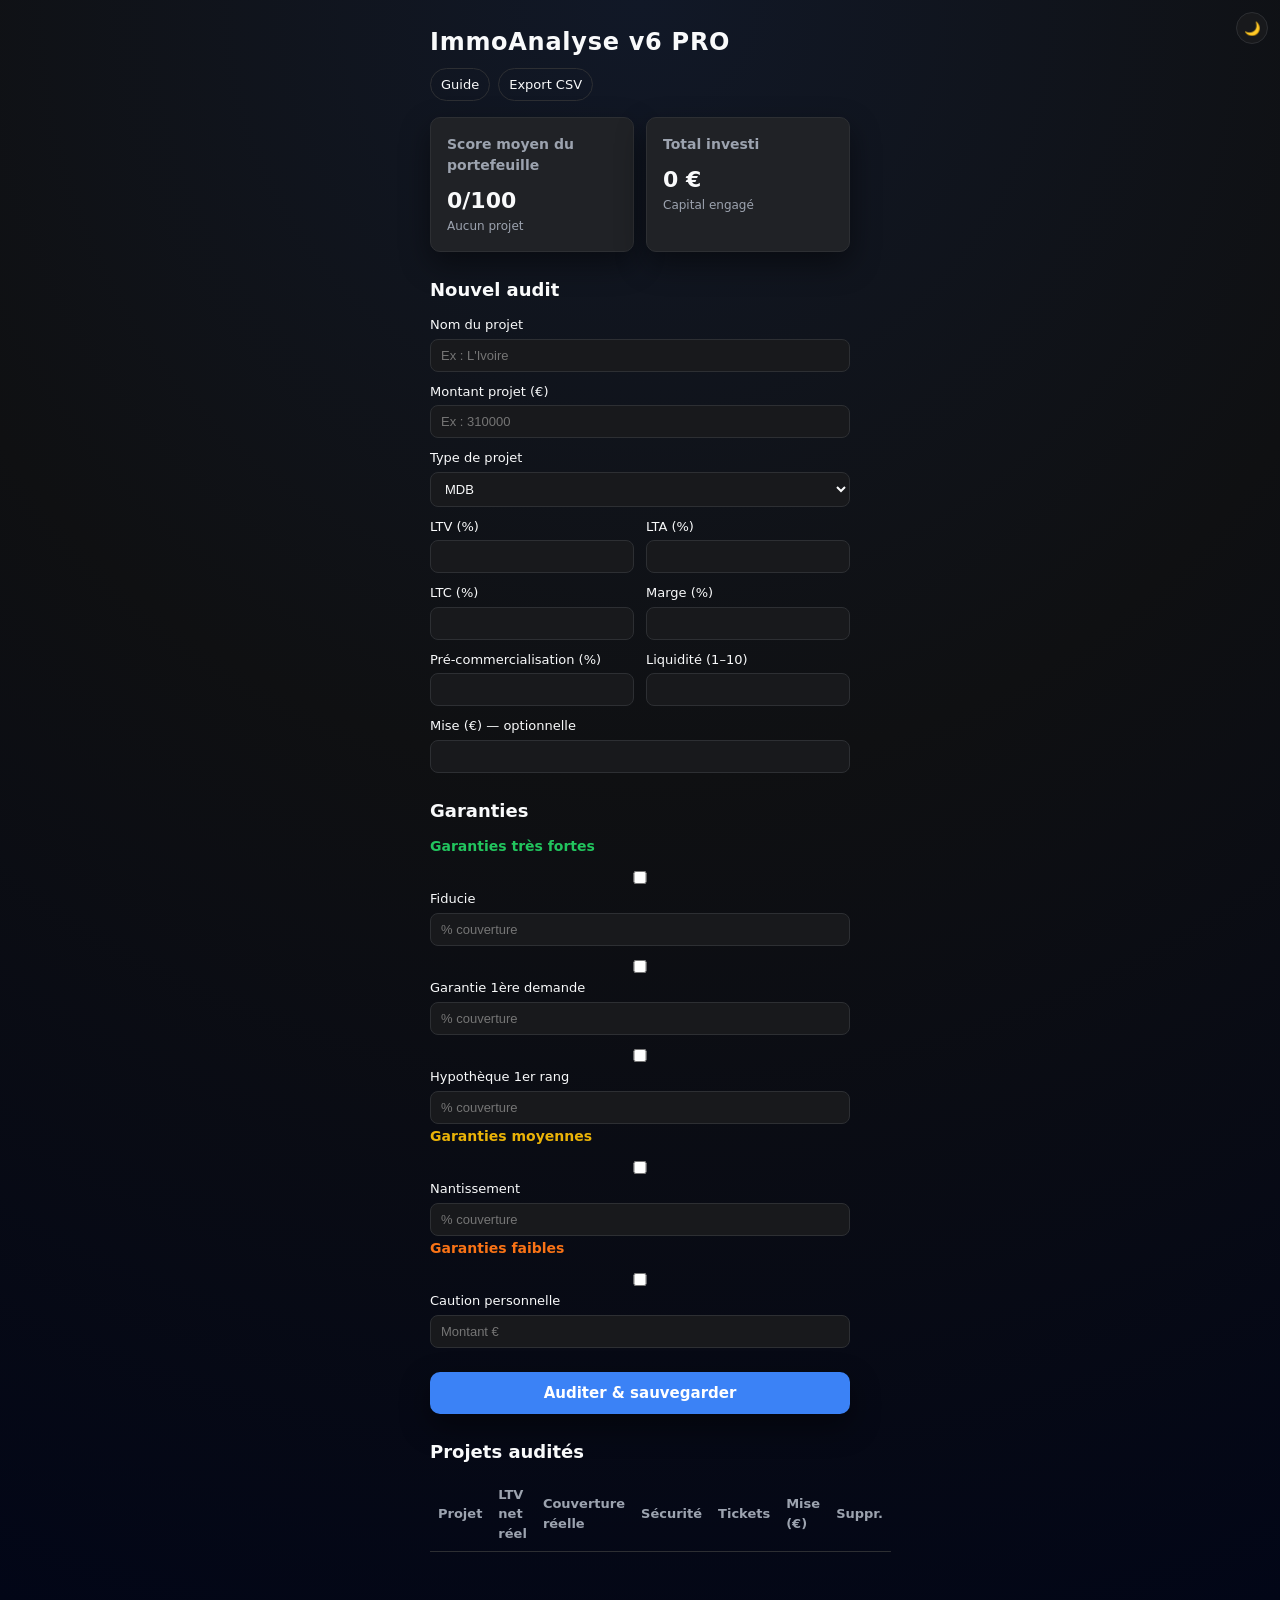
==== index.html @ 84cca6d2 "Update index.html" ====
<!DOCTYPE html>
<html lang="fr">
<head>
<meta charset="UTF-8">
<title>ImmoAnalyse v6 PRO</title>
<meta name="viewport" content="width=device-width, initial-scale=1">
<meta name="theme-color" content="#0f1012">
<link rel="manifest" href="manifest.json">
<link rel="stylesheet" href="style.css">
</head>

<body>

<!-- TOGGLE THEME -->
<div class="theme-toggle">
<button id="toggleTheme">🌙</button>
</div>

<!-- GUIDE PANEL -->
<div id="guidePanel" class="guide-panel">
<div class="guide-content">

<div class="guide-header">
<h2>Guide ImmoAnalyse</h2>
<button class="secondary" onclick="closeGuide()">Fermer</button>
</div>

<div class="guide-tabs">
<div class="guide-tab active" data-tab="crit">Critères</div>
<div class="guide-tab" data-tab="garanties">Garanties</div>
<div class="guide-tab" data-tab="alertes">Alertes</div>
<div class="guide-tab" data-tab="exemples">Exemples</div>
<div class="guide-tab" data-tab="opt">Optimisation</div>
<div class="guide-tab" data-tab="lecture">Lecture rapide</div>
<div class="guide-tab" data-tab="faq">FAQ</div>
</div>

<!-- ONGLET : CRITERES -->
<div class="guide-section active" id="crit">
<div class="accordion">
<div class="accordion-header">LTV — Loan To Value <span class="accordion-arrow">▼</span></div>
<div class="accordion-content">
🟢 &lt; 60% — Très sécurisé<br>
🟠 60–85% — Zone de vigilance<br>
🔴 &gt; 85% — Risque élevé
</div>
</div>

<div class="accordion">
<div class="accordion-header">LTA — Loan To Assets <span class="accordion-arrow">▼</span></div>
<div class="accordion-content">
🟢 &lt; 70% — Structure solide<br>
🟠 70–85% — Endettement à surveiller<br>
🔴 &gt; 85% — Structure fragile
</div>
</div>

<div class="accordion">
<div class="accordion-header">LTC — Loan To Cost <span class="accordion-arrow">▼</span></div>
<div class="accordion-content">
🟢 &lt; 70% — Excellent<br>
🟠 70–85% — Acceptable<br>
🔴 &gt; 85% — Risque de dépassement
</div>
</div>

<div class="accordion">
<div class="accordion-header">Marge (MDB) <span class="accordion-arrow">▼</span></div>
<div class="accordion-content">
🟢 &gt; 20% — Très bon<br>
🟠 10–20% — Correct<br>
🔴 &lt; 10% — Risque de perte
</div>
</div>

<div class="accordion">
<div class="accordion-header">Pré-commercialisation <span class="accordion-arrow">▼</span></div>
<div class="accordion-content">
🟢 &gt; 50% — Très sécurisé<br>
🟠 30–50% — À surveiller<br>
🔴 &lt; 30% — Risque commercial
</div>
</div>

<div class="accordion">
<div class="accordion-header">Liquidité (1–10) <span class="accordion-arrow">▼</span></div>
<div class="accordion-content">
🟢 8–10 — Marché très liquide<br>
🟠 5–7 — Liquide<br>
🔴 1–4 — Revente difficile
</div>
</div>
</div>

<!-- ONGLET : GARANTIES -->
<div class="guide-section" id="garanties">

<div class="accordion">
<div class="accordion-header">Pondération dynamique LPB v6 <span class="accordion-arrow">▼</span></div>
<div class="accordion-content">
Hypothèque (1.0) × couverture<br>
Nantissement (0.6) × couverture<br>
Caution × 0.4<br><br>
Pondération finale = min(100, somme pondérée)
</div>
</div>

<div class="accordion">
<div class="accordion-header">Typologie des garanties <span class="accordion-arrow">▼</span></div>
<div class="accordion-content">
🟢 Très fortes : Fiducie, G1D, Hypothèque 1er rang<br>
🟠 Moyennes : Nantissement<br>
🔴 Faibles : Caution personnelle
</div>
</div>

<!-- AJOUT : COUVERTURE RÉELLE (%) -->
<div class="accordion">
<div class="accordion-header">Couverture réelle (%) <span class="accordion-arrow">▼</span></div>
<div class="accordion-content">
<p><b>Définition :</b> Valeur réelle des garanties après haircuts :</p>
<ul>
<li>Hypothèque : 85 %</li>
<li>Caution : 60 %</li>
<li>Nantissement : 50 %</li>
<li>Fiducie : 100 %</li>
<li>G1D : 100 %</li>
</ul>

<p><b>Interprétation :</b></p>
<ul>
<li><span style="color:green;font-weight:bold;">🟢 &lt; 40 %</span> — Couverture faible</li>
<li><span style="color:orange;font-weight:bold;">🟠 40–80 %</span> — Couverture correcte</li>
<li><span style="color:red;font-weight:bold;">🔴 &gt; 80 %</span> — Couverture forte</li>
<li><span style="color:red;font-weight:bold;">⚠️ = 100 %</span> — Sur‑couverture (LTV net = 5 %)</li>
</ul>

<p><b>Impact :</b> Plus la couverture réelle augmente, plus le LTV net réel diminue.</p>
</div>
</div>

<div class="accordion">
<div class="accordion-header">Surgarantie <span class="accordion-arrow">▼</span></div>
<div class="accordion-content">
Une couverture &gt; 100% déclenche une alerte jaune.
</div>
</div>

</div>
<!-- ONGLET : ALERTES -->
<div class="guide-section" id="alertes">
<div class="accordion">
<div class="accordion-header">Alertes financières <span class="accordion-arrow">▼</span></div>
<div class="accordion-content">
LTV trop élevé, marge insuffisante, garanties faibles.
</div>
</div>

<div class="accordion">
<div class="accordion-header">Alertes commerciales <span class="accordion-arrow">▼</span></div>
<div class="accordion-content">
Précommercialisation faible, liquidité insuffisante.
</div>
</div>

<div class="accordion">
<div class="accordion-header">Alertes structurelles <span class="accordion-arrow">▼</span></div>
<div class="accordion-content">
Endettement global trop élevé, absence de garanties fortes.
</div>
</div>
</div>

<!-- ONGLET : EXEMPLES -->
<div class="guide-section" id="exemples">
<div class="accordion">
<div class="accordion-header">Exemple MDB <span class="accordion-arrow">▼</span></div>
<div class="accordion-content">
LTV = 88% 🔴<br>
Marge = 12% 🟠<br>
Garanties = Caution 🔴
</div>
</div>

<div class="accordion">
<div class="accordion-header">Exemple LDT <span class="accordion-arrow">▼</span></div>
<div class="accordion-content">
LTV = 72% 🟠<br>
Liquidité = 8 🟢<br>
PréComm = 55% 🟢
</div>
</div>
</div>

<!-- ONGLET : OPTIMISATION -->
<div class="guide-section" id="opt">
<div class="accordion">
<div class="accordion-header">Optimiser un projet MDB <span class="accordion-arrow">▼</span></div>
<div class="accordion-content">
Marge &gt; 15%, LTV &lt; 75%, garantie forte.
</div>
</div>

<div class="accordion">
<div class="accordion-header">Optimiser un projet LDT <span class="accordion-arrow">▼</span></div>
<div class="accordion-content">
Analyser taux d’occupation, charges, saison basse.
</div>
</div>
</div>

<!-- ONGLET : LECTURE RAPIDE -->
<div class="guide-section" id="lecture">
<p><b>Lecture en 10 secondes :</b></p>
LTV, garanties, marge, liquidité, statut IA.
</div>

<!-- ONGLET : FAQ -->
<div class="guide-section" id="faq">
<div class="accordion">
<div class="accordion-header">Pourquoi un projet SAFE peut avoir un ticket faible ? <span class="accordion-arrow">▼</span></div>
<div class="accordion-content">
Parce que les garanties ou la mise peuvent être insuffisantes.
</div>
</div>

<div class="accordion">
<div class="accordion-header">Pourquoi le LTV net diffère du LTV brut ? <span class="accordion-arrow">▼</span></div>
<div class="accordion-content">
Le LTV net intègre les garanties fortes.
</div>
</div>
</div>

</div>
</div>

<!-- HEADER -->
<div class="container section">
<h1>ImmoAnalyse v6 PRO</h1>

<div class="header-actions">
<button class="secondary" onclick="openGuide()">Guide</button>
<button class="secondary" onclick="exportCSV()">Export CSV</button>
</div>

<div class="grid-2">
<div class="card">
<h3>Score moyen du portefeuille</h3>
<p id="metricScore" class="big-number">0/100</p>
<p class="note">Aucun projet</p>
</div>

<div class="card">
<h3>Total investi</h3>
<p id="metricInvest" class="big-number">0 €</p>
<p class="note">Capital engagé</p>
</div>
</div>
</div>

<!-- FORMULAIRE -->
<div class="container section">
<h2>Nouvel audit</h2>

<label for="nomProjet">Nom du projet</label>
<input id="nomProjet" type="text" placeholder="Ex : L'Ivoire">

<label for="montantProjet">Montant projet (€)</label>
<input id="montantProjet" type="number" placeholder="Ex : 310000" required>

<label for="typeProjet">Type de projet</label>
<select id="typeProjet">
<option value="MDB">MDB</option>
<option value="LDT">LDT</option>
</select>

<div class="grid-2">
<div><label>LTV (%)</label><input id="ltv" type="number"></div>
<div><label>LTA (%)</label><input id="lta" type="number"></div>
</div>

<div class="grid-2">
<div><label>LTC (%)</label><input id="ltc" type="number"></div>
<div><label>Marge (%)</label><input id="marge" type="number"></div>
</div>

<div class="grid-2">
<div><label>Pré-commercialisation (%)</label><input id="precomm" type="number"></div>
<div><label>Liquidité (1–10)</label><input id="liquidite" type="number"></div>
</div>

<label>Mise (€) — optionnelle</label>
<input id="mise" type="number">
</div>

<!-- GARANTIES -->
<div class="container section">
<h2>Garanties</h2>

<h3 class="g-strong">Garanties très fortes</h3>

<label><input type="checkbox" id="g_fiducie"> Fiducie</label>
<input id="fiducie_pct" type="number" placeholder="% couverture">
<div id="alert_fiducie" class="alert-garantie"></div>

<label><input type="checkbox" id="g_g1d"> Garantie 1ère demande</label>
<input id="g1d_pct" type="number" placeholder="% couverture">
<div id="alert_g1d" class="alert-garantie"></div>

<label><input type="checkbox" id="g_hyp1"> Hypothèque 1er rang</label>
<input id="hyp1_pct" type="number" placeholder="% couverture">
<div id="alert_hyp1" class="alert-garantie"></div>

<h3 class="g-medium">Garanties moyennes</h3>
<label><input type="checkbox" id="g_nant"> Nantissement</label>
<input id="nantissement_pct" type="number" placeholder="% couverture">
<div id="alert_nant" class="alert-garantie"></div>

<h3 class="g-weak">Garanties faibles</h3>
<label><input type="checkbox" id="g_caution"> Caution personnelle</label>
<input id="caution_eur" type="number" placeholder="Montant €">
</div>
<!-- BOUTON AUDITER & SAUVEGARDER -->
<div class="container section">
<button class="btn-primary" onclick="runEngine()">Auditer & sauvegarder</button>
</div>

<!-- TABLEAU -->
<div class="container section">
<h2>Projets audités</h2>

<table id="tableProjets">
<thead>
<tr>
<th>Projet</th>
<th>LTV net réel</th>
<th>Couverture réelle</th>
<th>Sécurité</th>
<th>Tickets</th>
<th>Mise (€)</th>
<th>Suppr.</th>
</tr>
</thead>
<tbody></tbody>
</table>
</div>

<!-- SCRIPT PRINCIPAL -->
<script type="module">
import { runLPBEngine, readNumber } from "./engine/engine.js";

let projets = [];

/* MISE À JOUR DES MÉTRIQUES */
function updateMetrics() {
if (projets.length === 0) {
document.getElementById("metricScore").textContent = "0/100";
document.getElementById("metricInvest").textContent = "0 €";
return;
}

const avgScore = projets.reduce((s, p) => s + p.score, 0) / projets.length;
const totalMise = projets.reduce((s, p) => s + (p.mise || 0), 0);

document.getElementById("metricScore").textContent = avgScore.toFixed(0) + "/100";
document.getElementById("metricInvest").textContent = totalMise.toLocaleString("fr-FR") + " €";
}

/* SURGARANTIE */
function checkGarantie(idInput, idAlert) {
const v = readNumber(document.getElementById(idInput).value);
const alertEl = document.getElementById(idAlert);
alertEl.textContent = (v != null && v > 100) ? "Surgarantie détectée (>100 %)." : "";
}

[
["fiducie_pct", "alert_fiducie"],
["g1d_pct", "alert_g1d"],
["hyp1_pct", "alert_hyp1"],
["nantissement_pct", "alert_nant"]
].forEach(([inputId, alertId]) => {
const el = document.getElementById(inputId);
if (el) el.addEventListener("input", () => checkGarantie(inputId, alertId));
});

/* AJOUT D’UN PROJET */
window.runEngine = function () {
const nom = document.getElementById("nomProjet").value.trim() || "Sans nom";
const typeProjet = document.getElementById("typeProjet").value;
const montantProjet = readNumber(document.getElementById("montantProjet").value);

const input = {
type: typeProjet,
valeurs: {
montantProjet,
LTV: readNumber(document.getElementById("ltv").value),
LTA: readNumber(document.getElementById("lta").value),
LTC: readNumber(document.getElementById("ltc").value),
marge: readNumber(document.getElementById("marge").value),
precomm: readNumber(document.getElementById("precomm").value),
liquidite: readNumber(document.getElementById("liquidite").value),
mise: readNumber(document.getElementById("mise").value)
},
garanties: {
fiducie: document.getElementById("g_fiducie").checked,
g1d: document.getElementById("g_g1d").checked,
hyp1: document.getElementById("g_hyp1").checked,
nantissement: document.getElementById("g_nant").checked,
caution: document.getElementById("g_caution").checked,
fiducie_pct: readNumber(document.getElementById("fiducie_pct").value),
g1d_pct: readNumber(document.getElementById("g1d_pct").value),
hyp1_pct: readNumber(document.getElementById("hyp1_pct").value),
nantissement_pct: readNumber(document.getElementById("nantissement_pct").value),
caution_eur: readNumber(document.getElementById("caution_eur").value)
}
};

const result = runLPBEngine(input);
if (!result) return;

projets.push({
    nom,
    type: typeProjet,
    score: result.score,
    securite: result.meta.securiteGlobale,
    ltvnet: result.ratios.LTV_net_reel,
    coverageReal: result.ratios.coverageReal,
    mise: input.valeurs.mise || 0,
    ticketMin: result.ticketIA.plage.min,
    ticketMax: result.ticketIA.plage.max
});

renderTable();
updateMetrics();
};

/* AFFICHAGE DU TABLEAU */
function renderTable() {
const tbody = document.querySelector("#tableProjets tbody");
tbody.innerHTML = "";

projets.forEach((p, i) => {
const tr = document.createElement("tr");

const ltvText = p.ltvnet != null ? p.ltvnet.toFixed(1) + "%" : "-";

let covText = "-";
if (p.coverageReal != null) {
const v = p.coverageReal;
let color = "black";

if (v < 40) color = "green";
else if (v < 80) color = "orange";
else color = "red";

const alert = (v >= 100) ? " ⚠️" : "";
covText = `<span style="color:${color}; font-weight:bold;">${v.toFixed(1)}%</span>${alert}`;
}

const ticketText = `${p.ticketMin} – ${p.ticketMax} €`;
const miseText = p.mise ? p.mise.toLocaleString("fr-FR") + " €" : "-";

tr.innerHTML = `
<td>${p.nom} <span class="type-tag">(${p.type})</span></td>
<td>${ltvText}</td>
<td>${covText}</td>
<td>${p.securite}</td>
<td>${ticketText}</td>
<td>${miseText}</td>
<td><button class="secondary danger" onclick="suppr(${i})">X</button></td>
`;

tbody.appendChild(tr);
});
}

/* SUPPRESSION */
window.suppr = function (i) {
projets.splice(i, 1);
renderTable();
updateMetrics();
};

/* EXPORT CSV */
window.exportCSV = function () {
if (projets.length === 0) return;

let csv = "Projet;Type;LTV net réel;Couverture réelle;Sécurité;Ticket min;Ticket max;Mise\n";

projets.forEach(p => {
csv += `${p.nom};${p.type};${p.ltvnet ?? ""};${p.coverageReal ?? ""};${p.securite};${p.ticketMin};${p.ticketMax};${p.mise ?? ""}\n`;
});

const blob = new Blob([csv], { type: "text/csv;charset=utf-8;" });
const url = URL.createObjectURL(blob);
const a = document.createElement("a");
a.href = url;
a.download = "portefeuille_immoanalyse.csv";
a.click();
URL.revokeObjectURL(url);
};

/* THÈME SOMBRE / CLAIR */
const themeBtn = document.getElementById("toggleTheme");
themeBtn.onclick = () => {
document.body.classList.toggle("light");
themeBtn.textContent = document.body.classList.contains("light") ? "☀️" : "🌙";
};

/* GUIDE : ONGLET + ACCORDÉONS */
document.querySelectorAll(".guide-tab").forEach(tab => {
tab.addEventListener("click", () => {
document.querySelectorAll(".guide-tab").forEach(t => t.classList.remove("active"));
document.querySelectorAll(".guide-section").forEach(s => s.classList.remove("active"));
tab.classList.add("active");
document.getElementById(tab.dataset.tab).classList.add("active");
});
});

document.querySelectorAll(".accordion-header").forEach(header => {
header.addEventListener("click", () => {
header.parentElement.classList.toggle("open");
});
});

/* GUIDE : OUVERTURE / FERMETURE */
window.openGuide = function () {
document.getElementById("guidePanel").classList.add("open");
};

window.closeGuide = function () {
document.getElementById("guidePanel").classList.remove("open");
};
</script>

<!-- ENREGISTREMENT SERVICE WORKER -->
<script>
if ('serviceWorker' in navigator) {
window.addEventListener('load', () => {
navigator.serviceWorker.register('sw.js').catch(console.error);
});
}
</script>

</body>
</html>
---- style.css ----
/* ---------- Variables globales ---------- */
:root {
  --bg: #0f1012;
  --bg-alt: #18191c;
  --bg-card: #202226;
  --text: #f9fafb;
  --text-muted: #9ca3af;
  --border: #2d2f33;
  --primary: #3b82f6;
  --primary-hover: #2563eb;
  --danger: #ef4444;
  --radius: 10px;
  --shadow: 0 12px 30px rgba(0,0,0,0.45);
  --font: system-ui, -apple-system, BlinkMacSystemFont, "Inter", sans-serif;
}

/* Thème clair */
body.light {
  --bg: #f4f6f8;
  --bg-alt: #ffffff;
  --bg-card: #ffffff;
  --text: #111827;
  --text-muted: #6b7280;
  --border: #d1d5db;
  --primary: #2563eb;
  --primary-hover: #1d4ed8;
  --danger: #dc2626;
  --shadow: 0 6px 18px rgba(15,23,42,0.12);
}

/* ---------- Reset minimal ---------- */
* {
  box-sizing: border-box;
  margin: 0;
  padding: 0;
}

body {
  font-family: var(--font);
  background: radial-gradient(circle at top, #111827 0, var(--bg) 45%, #020617 100%);
  color: var(--text);
  line-height: 1.5;
  padding: 24px;
  -webkit-font-smoothing: antialiased;
}

/* ---------- Container principal ---------- */
.container {
  max-width: 420px;
  margin: 0 auto;
}

.section {
  margin-bottom: 24px;
}

/* ---------- Titres ---------- */
h1 {
  font-size: 24px;
  margin-bottom: 8px;
  font-weight: 700;
  letter-spacing: 0.03em;
}

h2 {
  font-size: 18px;
  margin-bottom: 12px;
  font-weight: 600;
}

h3 {
  font-size: 14px;
  margin-bottom: 8px;
  font-weight: 600;
  color: var(--text-muted);
}

/* ---------- Header actions ---------- */
.header-actions {
  display: flex;
  gap: 8px;
  margin-bottom: 16px;
}

/* ---------- Cartes ---------- */
.card {
  background: var(--bg-card);
  padding: 16px;
  border-radius: var(--radius);
  border: 1px solid var(--border);
  box-shadow: var(--shadow);
}

.grid-2 {
  display: grid;
  grid-template-columns: 1fr 1fr;
  gap: 12px;
}

.big-number {
  font-size: 22px;
  font-weight: 700;
  margin-top: 4px;
}

.note {
  color: var(--text-muted);
  font-size: 12px;
}

/* ---------- Labels & Inputs ---------- */
label {
  display: block;
  margin-top: 10px;
  font-size: 13px;
  font-weight: 500;
}

input,
select {
  width: 100%;
  padding: 8px 10px;
  margin-top: 4px;
  border: 1px solid var(--border);
  border-radius: 8px;
  font-size: 13px;
  background: var(--bg-alt);
  color: var(--text);
  transition: border-color 0.2s;
}

input:focus,
select:focus {
  outline: none;
  border-color: var(--primary);
}

/* ---------- Boutons ---------- */
button {
  font-family: inherit;
}

.btn-primary {
  width: 100%;
  padding: 12px;
  background: var(--primary);
  color: #fff;
  border: none;
  border-radius: var(--radius);
  font-size: 15px;
  font-weight: 600;
  cursor: pointer;
  box-shadow: var(--shadow);
  transition: background 0.2s;
}

.btn-primary:hover {
  background: var(--primary-hover);
}

.secondary {
  padding: 8px 10px;
  border-radius: 999px;
  border: 1px solid var(--border);
  background: transparent;
  color: var(--text);
  font-size: 13px;
  cursor: pointer;
  transition: border-color 0.2s, color 0.2s;
}

.secondary:hover {
  border-color: var(--primary);
}

.secondary.danger {
  border-color: var(--danger);
  color: var(--danger);
}

.secondary.danger:hover {
  background: rgba(239,68,68,0.12);
}

/* ---------- Tableau ---------- */
table {
  width: 100%;
  border-collapse: collapse;
  font-size: 13px;
}

th, td {
  padding: 8px;
  text-align: left;
}

th {
  font-weight: 600;
  color: var(--text-muted);
  border-bottom: 1px solid var(--border);
}

tbody tr:nth-child(even) {
  background: rgba(148,163,184,0.06);
}

tbody tr:last-child td {
  border-bottom: 1px solid var(--border);
}

.type-tag {
  color: var(--text-muted);
  font-size: 11px;
}

/* ---------- Theme toggle ---------- */
.theme-toggle {
  position: fixed;
  top: 12px;
  right: 12px;
  z-index: 50;
}

.theme-toggle button {
  width: 32px;
  height: 32px;
  border-radius: 999px;
  border: 1px solid var(--border);
  background: var(--bg-alt);
  color: var(--text);
  cursor: pointer;
}

/* ---------- Guide panel ---------- */
.guide-panel {
  position: fixed;
  inset: 0;
  background: rgba(15,23,42,0.75);
  display: none;
  align-items: center;
  justify-content: center;
  z-index: 40;
}

.guide-panel.open {
  display: flex;
}

.guide-content {
  width: 100%;
  max-width: 520px;
  max-height: 90vh;
  background: var(--bg-alt);
  border-radius: 16px;
  border: 1px solid var(--border);
  box-shadow: var(--shadow);
  padding: 16px;
  overflow: hidden;
  display: flex;
  flex-direction: column;
}

.guide-header {
  display: flex;
  justify-content: space-between;
  align-items: center;
  margin-bottom: 10px;
}

/* Tabs */
.guide-tabs {
  display: flex;
  flex-wrap: wrap;
  gap: 6px;
  margin-bottom: 10px;
}

.guide-tab {
  padding: 6px 10px;
  border-radius: 999px;
  border: 1px solid transparent;
  font-size: 12px;
  cursor: pointer;
  color: var(--text-muted);
  transition: 0.2s;
}

.guide-tab.active {
  border-color: var(--primary);
  color: var(--primary);
  background: rgba(37,99,235,0.08);
}

/* Sections */
.guide-section {
  display: none;
  overflow-y: auto;
  padding-right: 4px;
}

.guide-section.active {
  display: block;
}

/* Accordéons */
.accordion {
  border-radius: 10px;
  border: 1px solid var(--border);
  margin-bottom: 8px;
  overflow: hidden;
  transition: 0.2s;
}

.accordion-header {
  padding: 8px 10px;
  font-size: 13px;
  cursor: pointer;
  display: flex;
  justify-content: space-between;
  align-items: center;
}

.accordion-content {
  padding: 8px 10px;
  font-size: 12px;
  color: var(--text-muted);
  display: none;
  border-top: 1px solid var(--border);
}

.accordion.open .accordion-content {
  display: block;
}

/* Garanties alertes */
.alert-garantie {
  font-size: 11px;
  color: #facc15;
  margin-top: 2px;
}

.g-strong {
  color: #22c55e;
}

.g-medium {
  color: #eab308;
}

.g-weak {
  color: #f97316;
}

/* ---------- Responsive ---------- */
@media (max-width: 480px) {
  body {
    padding: 16px;
  }
  .guide-content {
    max-width: 100%;
    border-radius: 0;
  }
}
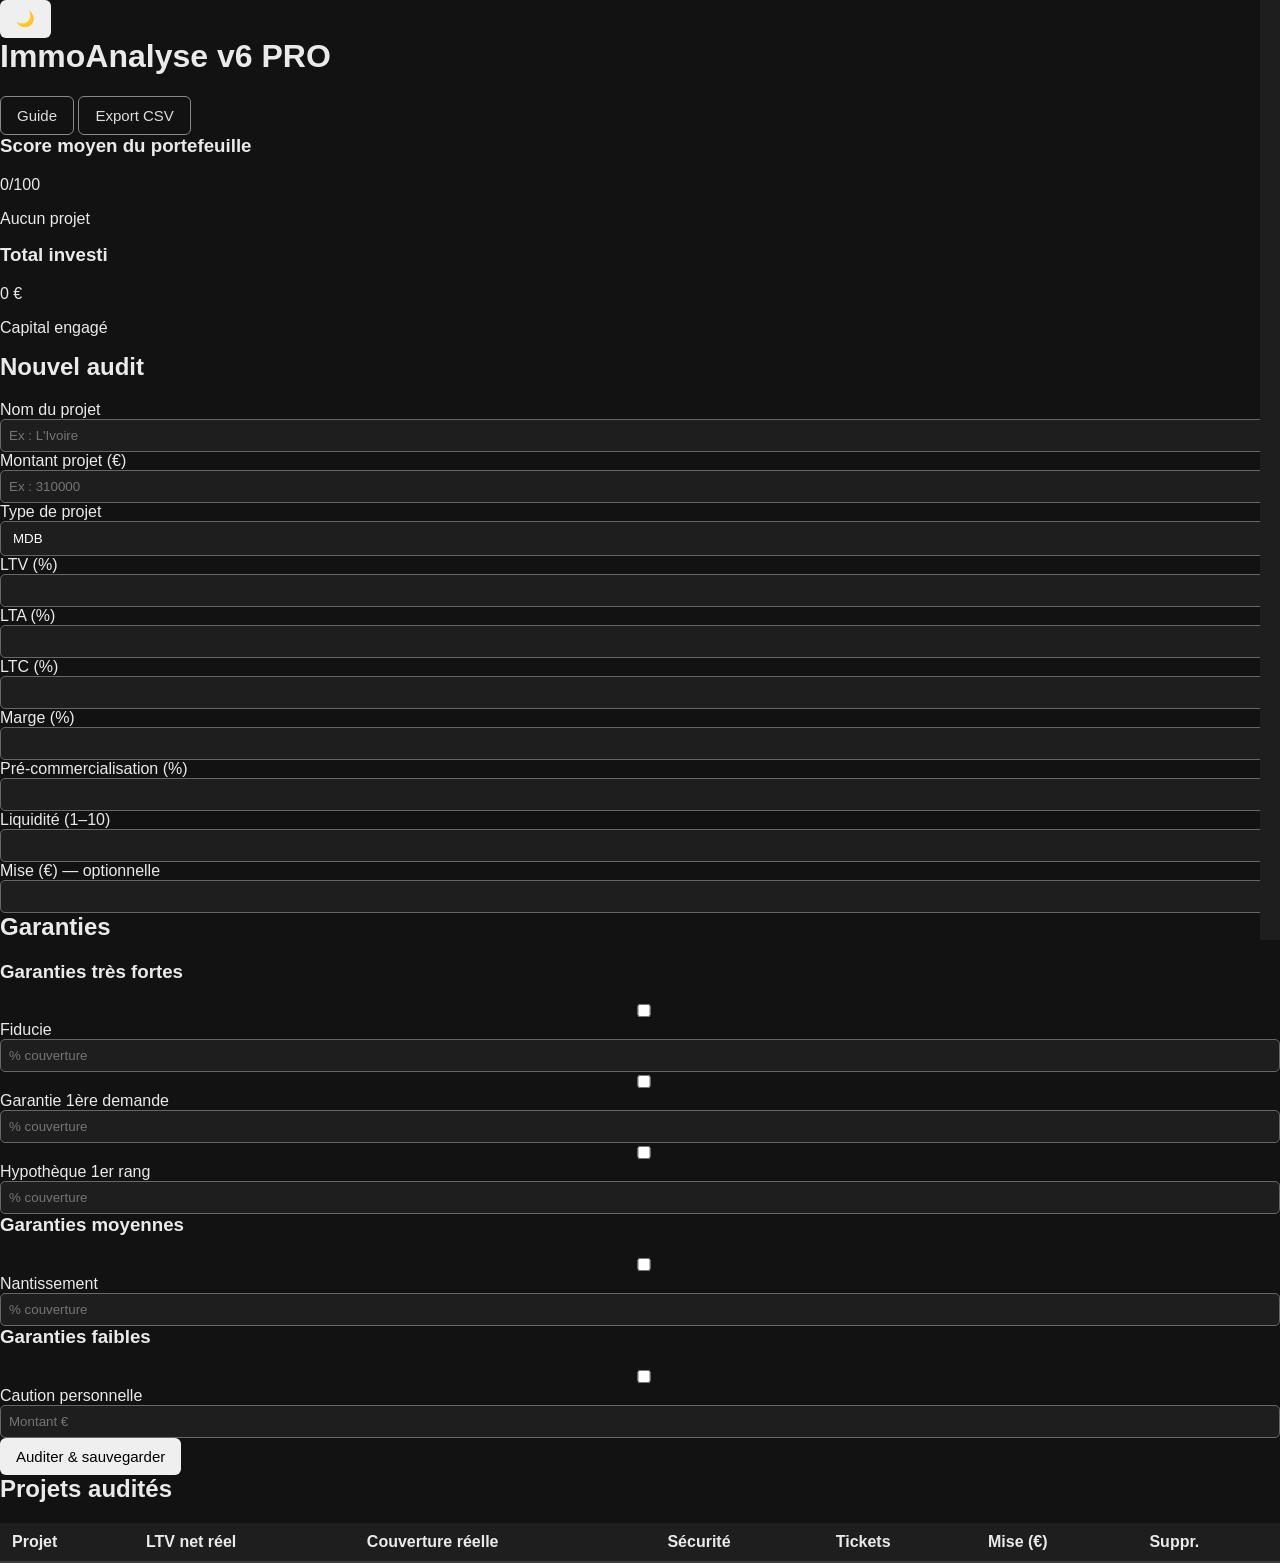
==== commit cbbd5c74: "Update index.html" ====
--- a/index.html
+++ b/index.html
@@ -17,7 +17,7 @@
 </div>
 
 <!-- GUIDE PANEL -->
-<div id="guidePanel" class="guide-panel">
+<div id="guidePanel">
 <div class="guide-content">
 
 <div class="guide-header">
@@ -437,42 +437,55 @@
 
 /* AFFICHAGE DU TABLEAU */
 function renderTable() {
-const tbody = document.querySelector("#tableProjets tbody");
-tbody.innerHTML = "";
-
-projets.forEach((p, i) => {
-const tr = document.createElement("tr");
-
-const ltvText = p.ltvnet != null ? p.ltvnet.toFixed(1) + "%" : "-";
-
-let covText = "-";
-if (p.coverageReal != null) {
-const v = p.coverageReal;
-let color = "black";
-
-if (v < 40) color = "green";
-else if (v < 80) color = "orange";
-else color = "red";
-
-const alert = (v >= 100) ? " ⚠️" : "";
-covText = `<span style="color:${color}; font-weight:bold;">${v.toFixed(1)}%</span>${alert}`;
-}
-
-const ticketText = `${p.ticketMin} – ${p.ticketMax} €`;
-const miseText = p.mise ? p.mise.toLocaleString("fr-FR") + " €" : "-";
-
-tr.innerHTML = `
-<td>${p.nom} <span class="type-tag">(${p.type})</span></td>
-<td>${ltvText}</td>
-<td>${covText}</td>
-<td>${p.securite}</td>
-<td>${ticketText}</td>
-<td>${miseText}</td>
-<td><button class="secondary danger" onclick="suppr(${i})">X</button></td>
-`;
-
-tbody.appendChild(tr);
-});
+    const tbody = document.querySelector("#tableProjets tbody");
+    tbody.innerHTML = "";
+
+    projets.forEach((p, i) => {
+
+        const tr = document.createElement("tr");
+
+        const ltvText = p.ltvnet != null ? p.ltvnet.toFixed(1) + "%" : "-";
+
+        let covText = "-";
+        if (p.coverageReal != null) {
+            const v = p.coverageReal;
+            let color = "black";
+
+            if (v < 40) color = "green";
+            else if (v < 80) color = "orange";
+            else color = "red";
+
+            const alert = (v >= 100) ? " ⚠️" : "";
+            covText = `<span style="color:${color}; font-weight:bold;">${v.toFixed(1)}%</span>${alert}`;
+        }
+
+        const ticketText = `${p.ticketMin} – ${p.ticketMax} €`;
+        const miseText = p.mise ? p.mise.toLocaleString("fr-FR") + " €" : "-";
+
+        tr.innerHTML = `
+            <td>${p.nom} <span class="type-tag">(${p.type})</span></td>
+            <td>${ltvText}</td>
+            <td>${covText}</td>
+            <td>${p.securite}</td>
+            <td>${ticketText}</td>
+            <td>${miseText}</td>
+            <td><button class="secondary danger" onclick="suppr(${i})">X</button></td>
+        `;
+
+        tbody.appendChild(tr);
+
+        /* --- Ligne d’explication automatique si LTV net réel = 5 % --- */
+        if (p.ltvnet === 5) {
+            const explain = document.createElement("tr");
+            explain.classList.add("row-explain");
+            explain.innerHTML = `
+                <td colspan="7" style="font-size:13px; padding:6px 12px; color:#666;">
+                    Plancher appliqué : la couverture réelle atteint 100 %, le LTV net réel est ramené à 5 %.
+                </td>
+            `;
+            tbody.appendChild(explain);
+        }
+    });
 }
 
 /* SUPPRESSION */
@@ -547,3 +560,5 @@
 </html>
     
 
+
+
--- a/style.css
+++ b/style.css
@@ -1,363 +1,258 @@
-/* ---------- Variables globales ---------- */
-:root {
-  --bg: #0f1012;
-  --bg-alt: #18191c;
-  --bg-card: #202226;
-  --text: #f9fafb;
-  --text-muted: #9ca3af;
-  --border: #2d2f33;
-  --primary: #3b82f6;
-  --primary-hover: #2563eb;
-  --danger: #ef4444;
-  --radius: 10px;
-  --shadow: 0 12px 30px rgba(0,0,0,0.45);
-  --font: system-ui, -apple-system, BlinkMacSystemFont, "Inter", sans-serif;
-}
-
-/* Thème clair */
+/* ---------------------------------------------------
+   STYLE GLOBAL LPB v6 PRO
+--------------------------------------------------- */
+
+body {
+    margin: 0;
+    font-family: Arial, sans-serif;
+    background: #121212;
+    color: #eaeaea;
+    transition: background 0.3s, color 0.3s;
+}
+
 body.light {
-  --bg: #f4f6f8;
-  --bg-alt: #ffffff;
-  --bg-card: #ffffff;
-  --text: #111827;
-  --text-muted: #6b7280;
-  --border: #d1d5db;
-  --primary: #2563eb;
-  --primary-hover: #1d4ed8;
-  --danger: #dc2626;
-  --shadow: 0 6px 18px rgba(15,23,42,0.12);
-}
-
-/* ---------- Reset minimal ---------- */
-* {
-  box-sizing: border-box;
-  margin: 0;
-  padding: 0;
-}
-
-body {
-  font-family: var(--font);
-  background: radial-gradient(circle at top, #111827 0, var(--bg) 45%, #020617 100%);
-  color: var(--text);
-  line-height: 1.5;
-  padding: 24px;
-  -webkit-font-smoothing: antialiased;
-}
-
-/* ---------- Container principal ---------- */
-.container {
-  max-width: 420px;
-  margin: 0 auto;
-}
-
-.section {
-  margin-bottom: 24px;
-}
-
-/* ---------- Titres ---------- */
-h1 {
-  font-size: 24px;
-  margin-bottom: 8px;
-  font-weight: 700;
-  letter-spacing: 0.03em;
-}
-
-h2 {
-  font-size: 18px;
-  margin-bottom: 12px;
-  font-weight: 600;
-}
-
-h3 {
-  font-size: 14px;
-  margin-bottom: 8px;
-  font-weight: 600;
-  color: var(--text-muted);
-}
-
-/* ---------- Header actions ---------- */
-.header-actions {
-  display: flex;
-  gap: 8px;
-  margin-bottom: 16px;
-}
-
-/* ---------- Cartes ---------- */
-.card {
-  background: var(--bg-card);
-  padding: 16px;
-  border-radius: var(--radius);
-  border: 1px solid var(--border);
-  box-shadow: var(--shadow);
-}
-
-.grid-2 {
-  display: grid;
-  grid-template-columns: 1fr 1fr;
-  gap: 12px;
-}
-
-.big-number {
-  font-size: 22px;
-  font-weight: 700;
-  margin-top: 4px;
-}
-
-.note {
-  color: var(--text-muted);
-  font-size: 12px;
-}
-
-/* ---------- Labels & Inputs ---------- */
-label {
-  display: block;
-  margin-top: 10px;
-  font-size: 13px;
-  font-weight: 500;
-}
-
-input,
-select {
-  width: 100%;
-  padding: 8px 10px;
-  margin-top: 4px;
-  border: 1px solid var(--border);
-  border-radius: 8px;
-  font-size: 13px;
-  background: var(--bg-alt);
-  color: var(--text);
-  transition: border-color 0.2s;
-}
-
-input:focus,
-select:focus {
-  outline: none;
-  border-color: var(--primary);
-}
-
-/* ---------- Boutons ---------- */
+    background: #f5f5f5;
+    color: #1a1a1a;
+}
+
+h1, h2, h3 {
+    margin-top: 0;
+}
+
+/* ---------------------------------------------------
+   BOUTONS
+--------------------------------------------------- */
+
 button {
-  font-family: inherit;
-}
-
-.btn-primary {
-  width: 100%;
-  padding: 12px;
-  background: var(--primary);
-  color: #fff;
-  border: none;
-  border-radius: var(--radius);
-  font-size: 15px;
-  font-weight: 600;
-  cursor: pointer;
-  box-shadow: var(--shadow);
-  transition: background 0.2s;
-}
-
-.btn-primary:hover {
-  background: var(--primary-hover);
-}
-
-.secondary {
-  padding: 8px 10px;
-  border-radius: 999px;
-  border: 1px solid var(--border);
-  background: transparent;
-  color: var(--text);
-  font-size: 13px;
-  cursor: pointer;
-  transition: border-color 0.2s, color 0.2s;
-}
-
-.secondary:hover {
-  border-color: var(--primary);
-}
-
-.secondary.danger {
-  border-color: var(--danger);
-  color: var(--danger);
-}
-
-.secondary.danger:hover {
-  background: rgba(239,68,68,0.12);
-}
-
-/* ---------- Tableau ---------- */
-table {
-  width: 100%;
-  border-collapse: collapse;
-  font-size: 13px;
-}
-
-th, td {
-  padding: 8px;
-  text-align: left;
-}
-
-th {
-  font-weight: 600;
-  color: var(--text-muted);
-  border-bottom: 1px solid var(--border);
-}
-
-tbody tr:nth-child(even) {
-  background: rgba(148,163,184,0.06);
-}
-
-tbody tr:last-child td {
-  border-bottom: 1px solid var(--border);
-}
-
-.type-tag {
-  color: var(--text-muted);
-  font-size: 11px;
-}
-
-/* ---------- Theme toggle ---------- */
-.theme-toggle {
-  position: fixed;
-  top: 12px;
-  right: 12px;
-  z-index: 50;
-}
-
-.theme-toggle button {
-  width: 32px;
-  height: 32px;
-  border-radius: 999px;
-  border: 1px solid var(--border);
-  background: var(--bg-alt);
-  color: var(--text);
-  cursor: pointer;
-}
-
-/* ---------- Guide panel ---------- */
-.guide-panel {
-  position: fixed;
-  inset: 0;
-  background: rgba(15,23,42,0.75);
-  display: none;
-  align-items: center;
-  justify-content: center;
-  z-index: 40;
-}
-
-.guide-panel.open {
-  display: flex;
-}
-
-.guide-content {
-  width: 100%;
-  max-width: 520px;
-  max-height: 90vh;
-  background: var(--bg-alt);
-  border-radius: 16px;
-  border: 1px solid var(--border);
-  box-shadow: var(--shadow);
-  padding: 16px;
-  overflow: hidden;
-  display: flex;
-  flex-direction: column;
-}
-
-.guide-header {
-  display: flex;
-  justify-content: space-between;
-  align-items: center;
-  margin-bottom: 10px;
-}
-
-/* Tabs */
-.guide-tabs {
-  display: flex;
-  flex-wrap: wrap;
-  gap: 6px;
-  margin-bottom: 10px;
-}
-
+    padding: 10px 16px;
+    border-radius: 6px;
+    border: none;
+    cursor: pointer;
+    font-size: 15px;
+    transition: 0.2s;
+}
+
+button.primary {
+    background: #007bff;
+    color: white;
+}
+
+button.primary:hover {
+    background: #0069d9;
+}
+
+button.secondary {
+    background: transparent;
+    border: 1px solid #888;
+    color: #ddd;
+}
+
+button.secondary:hover {
+    background: rgba(255,255,255,0.1);
+}
+
+button.secondary.danger {
+    border-color: #ff4d4d;
+    color: #ff4d4d;
+}
+
+body.light button.secondary {
+    color: #333;
+    border-color: #999;
+}
+
+body.light button.secondary:hover {
+    background: rgba(0,0,0,0.05);
+}
+
+body.light button.secondary.danger {
+    color: #b00000;
+    border-color: #b00000;
+}
+
+/* ---------------------------------------------------
+   INPUTS
+--------------------------------------------------- */
+
+input, select {
+    padding: 8px;
+    border-radius: 5px;
+    border: 1px solid #666;
+    background: #1e1e1e;
+    color: #fff;
+    width: 100%;
+    box-sizing: border-box;
+}
+
+body.light input,
+body.light select {
+    background: #fff;
+    color: #111;
+    border: 1px solid #bbb;
+}
+
+/* ---------------------------------------------------
+   TABLEAU PROJETS AUDITÉS
+--------------------------------------------------- */
+
+#tableProjets {
+    width: 100%;
+    border-collapse: collapse;
+    margin-top: 20px;
+}
+
+/* En-têtes */
+#tableProjets th {
+    text-align: left;
+    padding: 10px 12px;
+    font-weight: 600;
+    border-bottom: 2px solid rgba(255,255,255,0.15);
+    background: #1e1e1e;
+}
+
+body.light #tableProjets th {
+    background: #f3f3f3;
+    color: #111;
+    border-bottom: 2px solid rgba(0,0,0,0.25);
+}
+
+/* Cellules */
+#tableProjets td {
+    padding: 10px 12px;
+    border-bottom: 1px solid rgba(255,255,255,0.1);
+}
+
+body.light #tableProjets td {
+    color: #1a1a1a;
+    border-bottom: 1px solid rgba(0,0,0,0.1);
+}
+
+/* Alternance des lignes */
+#tableProjets tr:nth-child(even) {
+    background: rgba(255,255,255,0.03);
+}
+
+body.light #tableProjets tr:nth-child(even) {
+    background: rgba(0,0,0,0.08);
+}
+
+body.light #tableProjets tr:nth-child(odd) {
+    background: rgba(0,0,0,0.03);
+}
+
+/* Ligne d’explication automatique */
+.row-explain {
+    background: rgba(255,255,255,0.05);
+}
+
+body.light .row-explain {
+    background: rgba(0,0,0,0.08);
+    color: #333;
+    font-size: 14px;
+    font-weight: 500;
+}
+
+/* Couleurs des indicateurs */
+td span[style*="color:red"] {
+    font-weight: 700;
+}
+
+td span[style*="color:orange"] {
+    font-weight: 600;
+}
+
+td span[style*="color:green"] {
+    font-weight: 600;
+}
+
+body.light td span[style*="color:red"] {
+    color: #b00000 !important;
+}
+
+body.light td span[style*="color:orange"] {
+    color: #d67a00 !important;
+}
+
+body.light td span[style*="color:green"] {
+    color: #0a7a0a !important;
+}
+
+/* ---------------------------------------------------
+   PANNEAU GUIDE
+--------------------------------------------------- */
+
+#guidePanel {
+    position: fixed;
+    top: 0;
+    right: -400px;
+    width: 380px;
+    height: 100%;
+    background: #1e1e1e;
+    color: #fff;
+    padding: 20px;
+    transition: right 0.3s;
+    overflow-y: auto;
+    z-index: 999;
+}
+
+#guidePanel.open {
+    right: 0;
+}
+
+body.light #guidePanel {
+    background: #fff;
+    color: #111;
+}
+
+/* Onglets du guide */
 .guide-tab {
-  padding: 6px 10px;
-  border-radius: 999px;
-  border: 1px solid transparent;
-  font-size: 12px;
-  cursor: pointer;
-  color: var(--text-muted);
-  transition: 0.2s;
+    padding: 10px;
+    cursor: pointer;
+    border-bottom: 2px solid transparent;
 }
 
 .guide-tab.active {
-  border-color: var(--primary);
-  color: var(--primary);
-  background: rgba(37,99,235,0.08);
-}
-
-/* Sections */
-.guide-section {
-  display: none;
-  overflow-y: auto;
-  padding-right: 4px;
-}
-
-.guide-section.active {
-  display: block;
+    border-bottom: 2px solid #007bff;
+    font-weight: bold;
 }
 
 /* Accordéons */
-.accordion {
-  border-radius: 10px;
-  border: 1px solid var(--border);
-  margin-bottom: 8px;
-  overflow: hidden;
-  transition: 0.2s;
-}
-
 .accordion-header {
-  padding: 8px 10px;
-  font-size: 13px;
-  cursor: pointer;
-  display: flex;
-  justify-content: space-between;
-  align-items: center;
+    padding: 10px;
+    cursor: pointer;
+    background: rgba(255,255,255,0.05);
+    margin-top: 10px;
+}
+
+.accordion-header:hover {
+    background: rgba(255,255,255,0.1);
 }
 
 .accordion-content {
-  padding: 8px 10px;
-  font-size: 12px;
-  color: var(--text-muted);
-  display: none;
-  border-top: 1px solid var(--border);
+    display: none;
+    padding: 10px;
 }
 
 .accordion.open .accordion-content {
-  display: block;
-}
-
-/* Garanties alertes */
-.alert-garantie {
-  font-size: 11px;
-  color: #facc15;
-  margin-top: 2px;
-}
-
-.g-strong {
-  color: #22c55e;
-}
-
-.g-medium {
-  color: #eab308;
-}
-
-.g-weak {
-  color: #f97316;
-}
-
-/* ---------- Responsive ---------- */
-@media (max-width: 480px) {
-  body {
-    padding: 16px;
-  }
-  .guide-content {
-    max-width: 100%;
-    border-radius: 0;
-  }
-}
+    display: block;
+}
+
+/* ---------------------------------------------------
+   METRIQUES
+--------------------------------------------------- */
+
+.metric-box {
+    padding: 15px;
+    background: #1e1e1e;
+    border-radius: 8px;
+    margin-bottom: 10px;
+}
+
+body.light .metric-box {
+    background: #fff;
+    border: 1px solid #ddd;
+}
+
+/* ---------------------------------------------------
+   FIN STYLE
+--------------------------------------------------- */
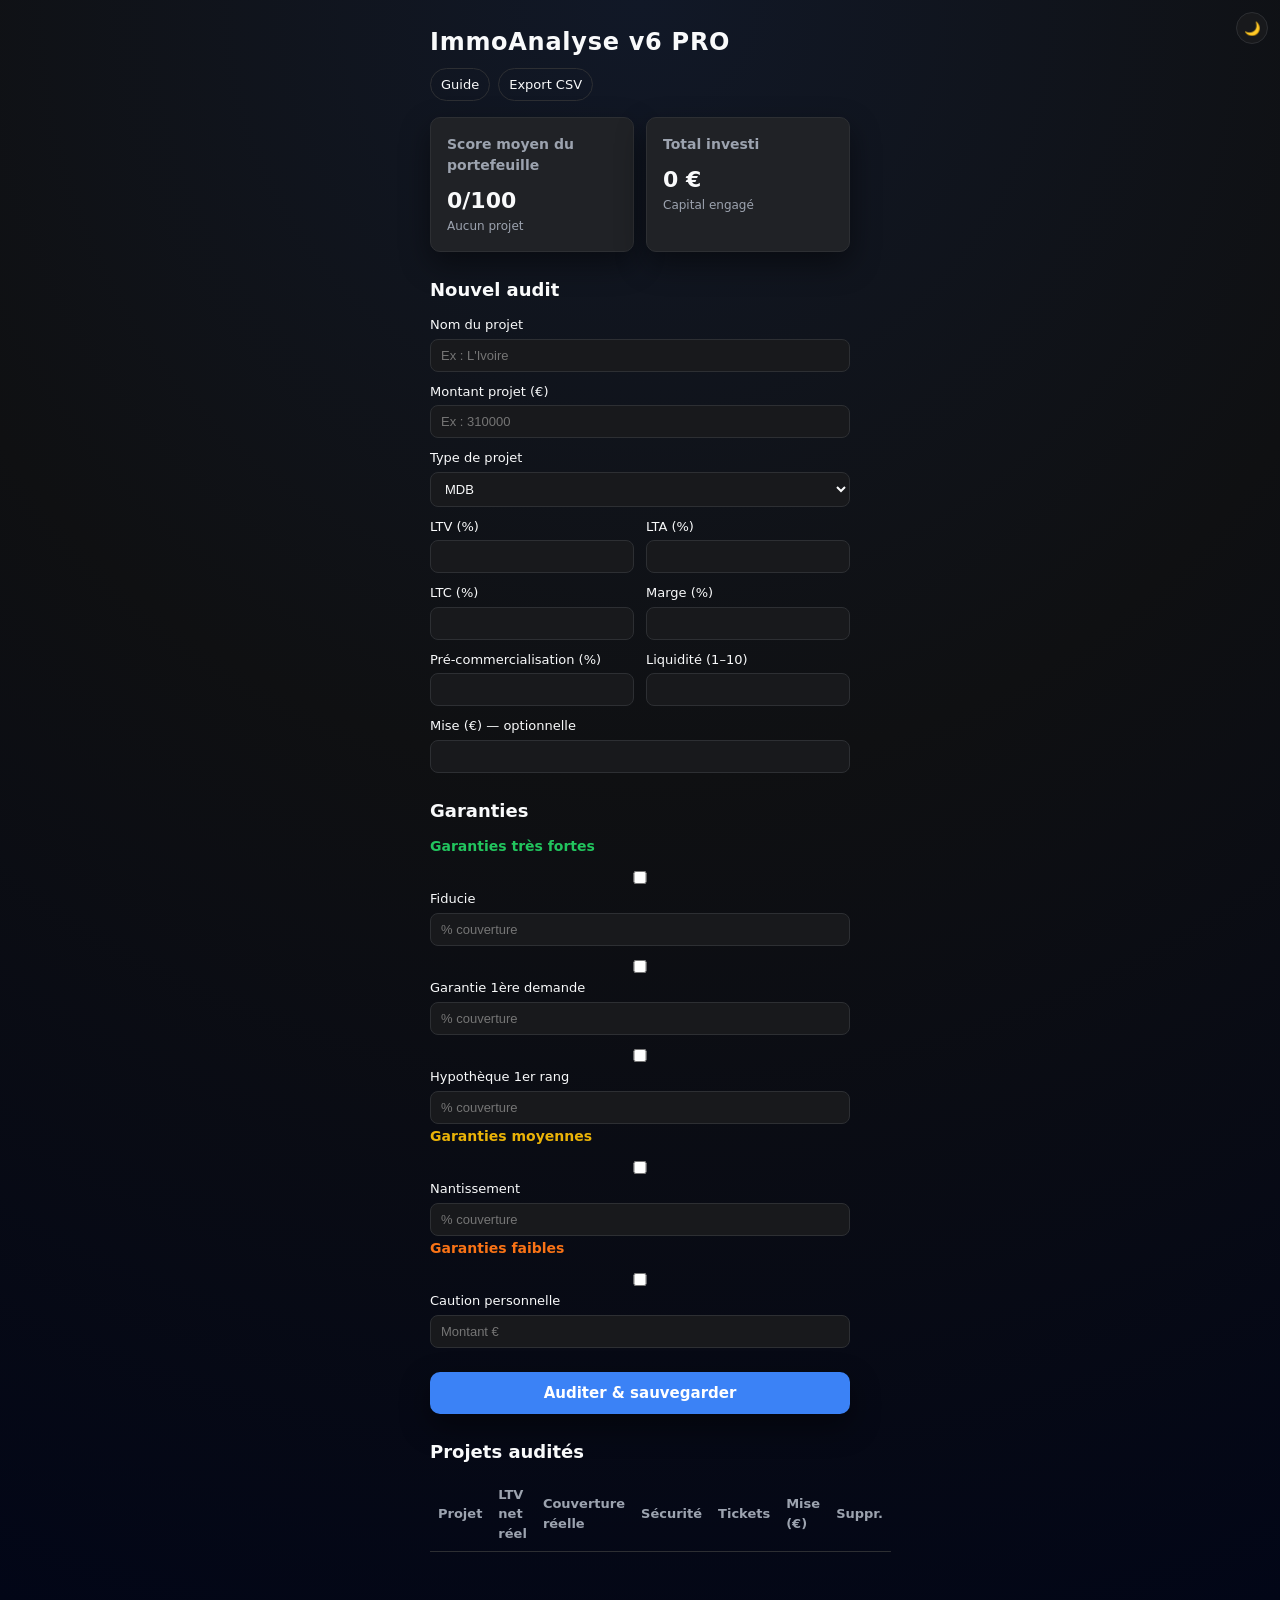
==== commit d633f63f: "Update index.html" ====
--- a/index.html
+++ b/index.html
@@ -17,7 +17,8 @@
 </div>
 
 <!-- GUIDE PANEL -->
-<div id="guidePanel">
+<div id="guidePanel" class="guide-panel">
+
 <div class="guide-content">
 
 <div class="guide-header">
@@ -352,6 +353,37 @@
 
 let projets = [];
 
+/* ---------- PERSISTANCE LOCALSTORAGE ---------- */
+
+const STORAGE_KEY = "immoanalyse_v6_projets";
+
+function loadFromStorage() {
+  try {
+    const raw = localStorage.getItem(STORAGE_KEY);
+    if (!raw) return [];
+    const parsed = JSON.parse(raw);
+    return Array.isArray(parsed) ? parsed : [];
+  } catch (e) {
+    console.warn("Erreur lecture storage", e);
+    return [];
+  }
+}
+
+function saveToStorage(list) {
+  try {
+    localStorage.setItem(STORAGE_KEY, JSON.stringify(list));
+  } catch (e) {
+    console.warn("Erreur écriture storage", e);
+  }
+}
+
+/* Restaurer au chargement */
+document.addEventListener("DOMContentLoaded", () => {
+  projets = loadFromStorage();
+  renderTable();
+  updateMetrics();
+});
+    
 /* MISE À JOUR DES MÉTRIQUES */
 function updateMetrics() {
 if (projets.length === 0) {
@@ -431,6 +463,7 @@
     ticketMax: result.ticketIA.plage.max
 });
 
+saveToStorage(projets);
 renderTable();
 updateMetrics();
 };
@@ -490,9 +523,10 @@
 
 /* SUPPRESSION */
 window.suppr = function (i) {
-projets.splice(i, 1);
-renderTable();
-updateMetrics();
+  projets.splice(i, 1);
+  saveToStorage(projets);
+  renderTable();
+  updateMetrics();
 };
 
 /* EXPORT CSV */
@@ -562,3 +596,5 @@
 
 
 
+
+
--- a/style.css
+++ b/style.css
@@ -1,258 +1,406 @@
-/* ---------------------------------------------------
-   STYLE GLOBAL LPB v6 PRO
---------------------------------------------------- */
+/* ---------- Variables globales ---------- */
+:root {
+  --bg: #0f1012;
+  --bg-alt: #18191c;
+  --bg-card: #202226;
+  --text: #f9fafb;
+  --text-muted: #9ca3af;
+  --border: #2d2f33;
+  --primary: #3b82f6;
+  --primary-hover: #2563eb;
+  --danger: #ef4444;
+  --radius: 10px;
+  --shadow: 0 12px 30px rgba(0,0,0,0.45);
+  --font: system-ui, -apple-system, BlinkMacSystemFont, "Inter", sans-serif;
+}
+
+/* Thème clair */
+body.light {
+  --bg: #f4f6f8;
+  --bg-alt: #ffffff;
+  --bg-card: #ffffff;
+  --text: #111827;
+  --text-muted: #6b7280;
+  --border: #d1d5db;
+  --primary: #2563eb;
+  --primary-hover: #1d4ed8;
+  --danger: #dc2626;
+  --shadow: 0 6px 18px rgba(15,23,42,0.12);
+}
+
+/* ---------- Reset minimal ---------- */
+* {
+  box-sizing: border-box;
+  margin: 0;
+  padding: 0;
+}
 
 body {
-    margin: 0;
-    font-family: Arial, sans-serif;
-    background: #121212;
-    color: #eaeaea;
-    transition: background 0.3s, color 0.3s;
-}
-
-body.light {
-    background: #f5f5f5;
-    color: #1a1a1a;
-}
-
-h1, h2, h3 {
-    margin-top: 0;
-}
-
-/* ---------------------------------------------------
-   BOUTONS
---------------------------------------------------- */
-
+  font-family: var(--font);
+  background: radial-gradient(circle at top, #111827 0, var(--bg) 45%, #020617 100%);
+  color: var(--text);
+  line-height: 1.5;
+  padding: 24px;
+  -webkit-font-smoothing: antialiased;
+}
+
+/* ---------- Container principal ---------- */
+.container {
+  max-width: 420px;
+  margin: 0 auto;
+}
+
+.section {
+  margin-bottom: 24px;
+}
+
+/* ---------- Titres ---------- */
+h1 {
+  font-size: 24px;
+  margin-bottom: 8px;
+  font-weight: 700;
+  letter-spacing: 0.03em;
+}
+
+h2 {
+  font-size: 18px;
+  margin-bottom: 12px;
+  font-weight: 600;
+}
+
+h3 {
+  font-size: 14px;
+  margin-bottom: 8px;
+  font-weight: 600;
+  color: var(--text-muted);
+}
+
+/* ---------- Header actions ---------- */
+.header-actions {
+  display: flex;
+  gap: 8px;
+  margin-bottom: 16px;
+}
+
+/* ---------- Cartes ---------- */
+.card {
+  background: var(--bg-card);
+  padding: 16px;
+  border-radius: var(--radius);
+  border: 1px solid var(--border);
+  box-shadow: var(--shadow);
+}
+
+.grid-2 {
+  display: grid;
+  grid-template-columns: 1fr 1fr;
+  gap: 12px;
+}
+
+.big-number {
+  font-size: 22px;
+  font-weight: 700;
+  margin-top: 4px;
+}
+
+.note {
+  color: var(--text-muted);
+  font-size: 12px;
+}
+
+/* ---------- Labels & Inputs ---------- */
+label {
+  display: block;
+  margin-top: 10px;
+  font-size: 13px;
+  font-weight: 500;
+}
+
+input,
+select {
+  width: 100%;
+  padding: 8px 10px;
+  margin-top: 4px;
+  border: 1px solid var(--border);
+  border-radius: 8px;
+  font-size: 13px;
+  background: var(--bg-alt);
+  color: var(--text);
+  transition: border-color 0.2s;
+}
+
+input:focus,
+select:focus {
+  outline: none;
+  border-color: var(--primary);
+}
+
+/* ---------- Boutons ---------- */
 button {
-    padding: 10px 16px;
-    border-radius: 6px;
-    border: none;
-    cursor: pointer;
-    font-size: 15px;
-    transition: 0.2s;
-}
-
-button.primary {
-    background: #007bff;
-    color: white;
-}
-
-button.primary:hover {
-    background: #0069d9;
-}
-
-button.secondary {
-    background: transparent;
-    border: 1px solid #888;
-    color: #ddd;
-}
-
-button.secondary:hover {
-    background: rgba(255,255,255,0.1);
-}
-
-button.secondary.danger {
-    border-color: #ff4d4d;
-    color: #ff4d4d;
-}
-
-body.light button.secondary {
-    color: #333;
-    border-color: #999;
-}
-
-body.light button.secondary:hover {
-    background: rgba(0,0,0,0.05);
-}
-
-body.light button.secondary.danger {
-    color: #b00000;
-    border-color: #b00000;
-}
-
-/* ---------------------------------------------------
-   INPUTS
---------------------------------------------------- */
-
-input, select {
-    padding: 8px;
-    border-radius: 5px;
-    border: 1px solid #666;
-    background: #1e1e1e;
-    color: #fff;
-    width: 100%;
-    box-sizing: border-box;
-}
-
-body.light input,
-body.light select {
-    background: #fff;
-    color: #111;
-    border: 1px solid #bbb;
-}
-
-/* ---------------------------------------------------
-   TABLEAU PROJETS AUDITÉS
---------------------------------------------------- */
-
-#tableProjets {
-    width: 100%;
-    border-collapse: collapse;
-    margin-top: 20px;
-}
-
-/* En-têtes */
-#tableProjets th {
-    text-align: left;
-    padding: 10px 12px;
-    font-weight: 600;
-    border-bottom: 2px solid rgba(255,255,255,0.15);
-    background: #1e1e1e;
-}
-
-body.light #tableProjets th {
-    background: #f3f3f3;
-    color: #111;
-    border-bottom: 2px solid rgba(0,0,0,0.25);
-}
-
-/* Cellules */
-#tableProjets td {
-    padding: 10px 12px;
-    border-bottom: 1px solid rgba(255,255,255,0.1);
-}
-
-body.light #tableProjets td {
-    color: #1a1a1a;
-    border-bottom: 1px solid rgba(0,0,0,0.1);
-}
-
-/* Alternance des lignes */
-#tableProjets tr:nth-child(even) {
-    background: rgba(255,255,255,0.03);
-}
-
-body.light #tableProjets tr:nth-child(even) {
-    background: rgba(0,0,0,0.08);
-}
-
-body.light #tableProjets tr:nth-child(odd) {
-    background: rgba(0,0,0,0.03);
+  font-family: inherit;
+}
+
+.btn-primary {
+  width: 100%;
+  padding: 12px;
+  background: var(--primary);
+  color: #fff;
+  border: none;
+  border-radius: var(--radius);
+  font-size: 15px;
+  font-weight: 600;
+  cursor: pointer;
+  box-shadow: var(--shadow);
+  transition: background 0.2s;
+}
+
+.btn-primary:hover {
+  background: var(--primary-hover);
+}
+
+.secondary {
+  padding: 8px 10px;
+  border-radius: 999px;
+  border: 1px solid var(--border);
+  background: transparent;
+  color: var(--text);
+  font-size: 13px;
+  cursor: pointer;
+  transition: border-color 0.2s, color 0.2s;
+}
+
+.secondary:hover {
+  border-color: var(--primary);
+}
+
+.secondary.danger {
+  border-color: var(--danger);
+  color: var(--danger);
+}
+
+.secondary.danger:hover {
+  background: rgba(239,68,68,0.12);
+}
+
+/* ---------- Tableau ---------- */
+table {
+  width: 100%;
+  border-collapse: collapse;
+  font-size: 13px;
+}
+
+th, td {
+  padding: 8px;
+  text-align: left;
+}
+
+th {
+  font-weight: 600;
+  color: var(--text-muted);
+  border-bottom: 1px solid var(--border);
+}
+
+tbody tr:nth-child(even) {
+  background: rgba(148,163,184,0.06);
+}
+
+tbody tr:last-child td {
+  border-bottom: 1px solid var(--border);
+}
+
+.type-tag {
+  color: var(--text-muted);
+  font-size: 11px;
+}
+
+/* ---------- Theme toggle ---------- */
+.theme-toggle {
+  position: fixed;
+  top: 12px;
+  right: 12px;
+  z-index: 50;
+}
+
+.theme-toggle button {
+  width: 32px;
+  height: 32px;
+  border-radius: 999px;
+  border: 1px solid var(--border);
+  background: var(--bg-alt);
+  color: var(--text);
+  cursor: pointer;
+}
+
+/* ---------- Guide panel ---------- */
+.guide-panel {
+  position: fixed;
+  inset: 0;
+  background: rgba(15,23,42,0.75);
+  display: none;
+  align-items: center;
+  justify-content: center;
+  z-index: 40;
+}
+
+.guide-panel.open {
+  display: flex;
+}
+
+.guide-content {
+  width: 100%;
+  max-width: 520px;
+  max-height: 90vh;
+  background: var(--bg-alt);
+  border-radius: 16px;
+  border: 1px solid var(--border);
+  box-shadow: var(--shadow);
+  padding: 16px;
+  overflow: hidden;
+  display: flex;
+  flex-direction: column;
+}
+
+.guide-header {
+  display: flex;
+  justify-content: space-between;
+  align-items: center;
+  margin-bottom: 10px;
+}
+
+/* Tabs */
+.guide-tabs {
+  display: flex;
+  flex-wrap: wrap;
+  gap: 6px;
+  margin-bottom: 10px;
+}
+
+.guide-tab {
+  padding: 6px 10px;
+  border-radius: 999px;
+  border: 1px solid transparent;
+  font-size: 12px;
+  cursor: pointer;
+  color: var(--text-muted);
+  transition: 0.2s;
+}
+
+.guide-tab.active {
+  border-color: var(--primary);
+  color: var(--primary);
+  background: rgba(37,99,235,0.08);
+}
+
+/* Sections */
+.guide-section {
+  display: none;
+  overflow-y: auto;
+  padding-right: 4px;
+}
+
+.guide-section.active {
+  display: block;
+}
+
+/* Accordéons */
+.accordion {
+  border-radius: 10px;
+  border: 1px solid var(--border);
+  margin-bottom: 8px;
+  overflow: hidden;
+  transition: 0.2s;
+}
+
+.accordion-header {
+  padding: 8px 10px;
+  font-size: 13px;
+  cursor: pointer;
+  display: flex;
+  justify-content: space-between;
+  align-items: center;
+}
+
+.accordion-content {
+  padding: 8px 10px;
+  font-size: 12px;
+  color: var(--text-muted);
+  display: none;
+  border-top: 1px solid var(--border);
+}
+
+.accordion.open .accordion-content {
+  display: block;
+}
+
+/* Garanties alertes */
+.alert-garantie {
+  font-size: 11px;
+  color: #facc15;
+  margin-top: 2px;
+}
+
+.g-strong {
+  color: #22c55e;
+}
+
+.g-medium {
+  color: #eab308;
+}
+
+.g-weak {
+  color: #f97316;
+}
+
+/* ---------- Patch lisibilité tableau (mode clair, version propre) ---------- */
+
+/* Titres du tableau en blanc */
+body.light table th {
+  color: #f5f5f5 !important;
+  background: transparent !important;
+  border-bottom: 1px solid rgba(255,255,255,0.2) !important;
+}
+
+/* Texte du tableau */
+body.light table td {
+  color: #fafafa !important;
+}
+
+/* Tag (MDB, LDT) */
+body.light .type-tag {
+  color: #e5e5e5 !important;
 }
 
 /* Ligne d’explication automatique */
-.row-explain {
-    background: rgba(255,255,255,0.05);
-}
-
 body.light .row-explain {
-    background: rgba(0,0,0,0.08);
-    color: #333;
-    font-size: 14px;
-    font-weight: 500;
-}
-
-/* Couleurs des indicateurs */
-td span[style*="color:red"] {
-    font-weight: 700;
-}
-
-td span[style*="color:orange"] {
-    font-weight: 600;
-}
-
-td span[style*="color:green"] {
-    font-weight: 600;
-}
-
+  color: #f0f0f0 !important;
+  background: rgba(255,255,255,0.05) !important;
+  font-size: 13px;
+  padding: 6px 10px;
+}
+
+/* Couleurs renforcées pour les indicateurs */
 body.light td span[style*="color:red"] {
-    color: #b00000 !important;
+  color: #ff6b6b !important;
+  font-weight: 700;
 }
 
 body.light td span[style*="color:orange"] {
-    color: #d67a00 !important;
+  color: #ffb347 !important;
+  font-weight: 600;
 }
 
 body.light td span[style*="color:green"] {
-    color: #0a7a0a !important;
-}
-
-/* ---------------------------------------------------
-   PANNEAU GUIDE
---------------------------------------------------- */
-
-#guidePanel {
-    position: fixed;
-    top: 0;
-    right: -400px;
-    width: 380px;
-    height: 100%;
-    background: #1e1e1e;
-    color: #fff;
-    padding: 20px;
-    transition: right 0.3s;
-    overflow-y: auto;
-    z-index: 999;
-}
-
-#guidePanel.open {
-    right: 0;
-}
-
-body.light #guidePanel {
-    background: #fff;
-    color: #111;
-}
-
-/* Onglets du guide */
-.guide-tab {
-    padding: 10px;
-    cursor: pointer;
-    border-bottom: 2px solid transparent;
-}
-
-.guide-tab.active {
-    border-bottom: 2px solid #007bff;
-    font-weight: bold;
-}
-
-/* Accordéons */
-.accordion-header {
-    padding: 10px;
-    cursor: pointer;
-    background: rgba(255,255,255,0.05);
-    margin-top: 10px;
-}
-
-.accordion-header:hover {
-    background: rgba(255,255,255,0.1);
-}
-
-.accordion-content {
-    display: none;
-    padding: 10px;
-}
-
-.accordion.open .accordion-content {
-    display: block;
-}
-
-/* ---------------------------------------------------
-   METRIQUES
---------------------------------------------------- */
-
-.metric-box {
-    padding: 15px;
-    background: #1e1e1e;
-    border-radius: 8px;
-    margin-bottom: 10px;
-}
-
-body.light .metric-box {
-    background: #fff;
-    border: 1px solid #ddd;
-}
-
-/* ---------------------------------------------------
-   FIN STYLE
---------------------------------------------------- */
+  color: #7dff7d !important;
+  font-weight: 600;
+}
+
+/* ---------- Responsive ---------- */
+@media (max-width: 480px) {
+  body {
+    padding: 16px;
+  }
+  .guide-content {
+    max-width: 100%;
+    border-radius: 0;
+  }
+}
